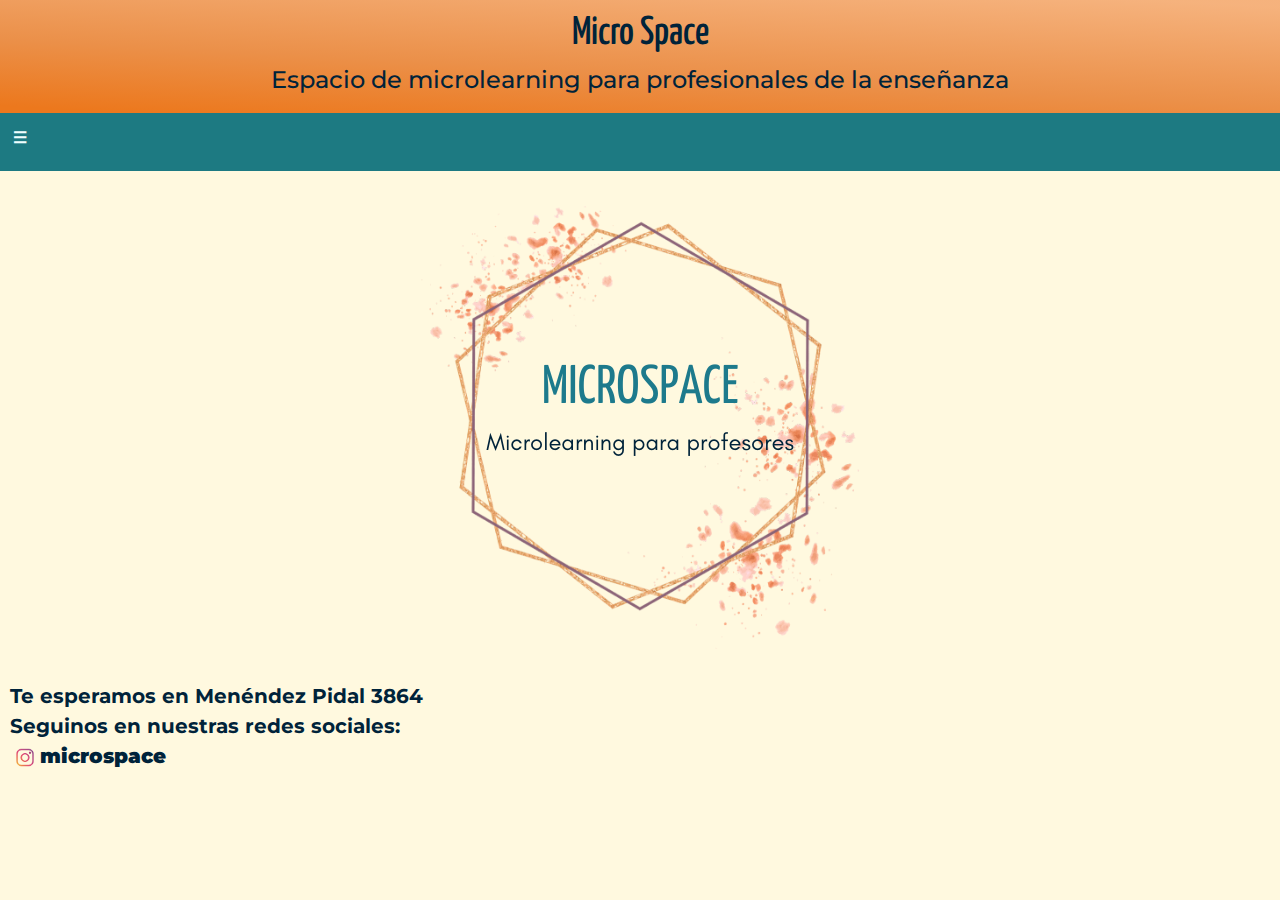
==== index.html @ 2f26151f "agregue cdn" ====
<!DOCTYPE html>
<html lang="en">
<head>
    <meta charset="UTF-8">
    <meta http-equiv="X-UA-Compatible" content="IE=edge">
    <meta name="viewport" content="width=device-width, initial-scale=1.0">
    <title>MicroSpace</title>
    <link rel="stylesheet" href="https://maxcdn.bootstrapcdn.com/bootstrap/4.0.0/css/bootstrap.min.css" integrity="sha384-Gn5384xqQ1aoWXA+058RXPxPg6fy4IWvTNh0E263XmFcJlSAwiGgFAW/dAiS6JXm" crossorigin="anonymous">
    <script src="https://maxcdn.bootstrapcdn.com/bootstrap/4.0.0/js/bootstrap.min.js" integrity="sha384-JZR6Spejh4U02d8jOt6vLEHfe/JQGiRRSQQxSfFWpi1MquVdAyjUar5+76PVCmYl" crossorigin="anonymous"></script>
    <link rel="stylesheet" href="style.css">
    <link rel="preconnect" href="https://fonts.gstatic.com">
    <link href="https://fonts.googleapis.com/css2?family=Yanone+Kaffeesatz&display=swap" rel="stylesheet">
    <link rel="preconnect" href="https://fonts.gstatic.com">
    <link href="https://fonts.googleapis.com/css2?family=Montserrat+Alternates:wght@200&family=Montserrat:wght@200&display=swap" rel="stylesheet">
</head>
<body>
    <div class="contenedorIndex">
        <header class="header">
            <h1>Micro Space</h1>
            <h2>Espacio de microlearning para profesionales de la enseñanza</h2>
        </header>
        <nav>
            <input type="checkbox" id="menu">
            <label for="menu"> ☰ </label>
            <ul>
                <li><a href="index.html">Inicio</a></li>
                <li><a href="microlearning.html">Microlearning</a></li>
                <li><a href="programa-estudio.html">Cápsulas: programa de estudio</a></li>
                <li><a href="abordaje-planificación.html">Cápsulas: la planificación docente</a></li>
                <li><a href="sitios-interes.html">Sitios de interés</a></li>
            </ul>
          </nav>
        <div id="figuraLogo">
            <img id="figuraLogo" src="Microspace (1).png" alt="logoSitio">
        </div>
        <footer>
            <p>Te esperamos en Menéndez Pidal 3864<br/>
            Seguinos en nuestras redes sociales:</br>
                <img src="logoInstagram.png" alt="logoInstagram" width= "30"><b>microspace</b>
            </p>
        </footer>
    </div>
</body>
</html>
---- style.css ----
* {
  margin: 0%;
  padding: 0%;
}

html {
  font-size: 62,5%;
}

body {
  background-color: #fff9df;
  min-height: 100vh;
  }

  /* Index */

.contenedorIndex {
  display: flex;
  flex-direction: column;
}

.header {
  padding-top: 10px;
  padding-bottom: 10px;
  display: flex;
  flex-direction: column;
  align-items: center;
  font-family: 'Yanone Kaffeesatz', sans-serif;
  font-size: 70px;
  color: #00233a;
  background: rgb(245,174,119);
  background: linear-gradient(183deg, rgba(245,174,119,0.9447129193474265) 4%, rgba(235,144,73,1) 59%, rgba(236,120,29,1) 96%);
  animation-duration: 1s;
  animation-name: aparecer;
}

@keyframes aparecer {
  0% {
    opacity: 0;
  }
  100% {
    opacity: 1;
  }
}

nav {
  padding-top: 10px;
  padding-bottom: 10px;
  padding-left: 5px;
  background-color: #1d7a82;
}

ul{
  display: none;
}

input:checked  ~ ul{
  display:block;
}

input {
  display: none;
}

input:focus {
  width: 200px;
  font-size: 24px;
}

label {
  box-sizing: border-box;
  display: inline-block;
  width: 30px;
  height: 30px;
  line-height: 30px;
  font-weight: bold;
  text-align: center;
  user-select: none;
  color: azure;
  background-color: #1d7a82;
}

label:hover {
  background: #00233a;
  cursor: pointer;
}

li {
  display: block;
  background: #1d7a82;
  margin: 0;
  padding: 10px;
  list-style-type: none;
  font-family: 'Montserrat', sans-serif;
  font-size: 1rem;
  font-weight: bold;
  border-bottom: 1px solid grey;
}

li:hover {
  filter: brightness(110%);
}

h2 {
  font-family:'Montserrat', sans-serif;
  font-size: 1.5rem;
}

a {
  color: azure;
  text-decoration: none;
}

a:hover {
  color:#f5ae77;
  cursor: pointer;
}

#figuraLogo {
  display: flex;
  justify-content: center;
}

footer {
  width: 100%;
  height: 100%;
  position: relative;
  bottom: 0;
  left: 10px;
  font-family: 'Yanone Kaffeesatz', sans-serif;
  font-size: 20px; 
}

/* MEDIA QUERIES
@media (min-width: 667px) {
    .header {
      height: 100%;
      width: 100%;
      font-size: 50px;
      display: flex;
      flex-direction: column;
      justify-content: center;
    }

    h2 {
      font-size: 30px;
    }

    #figuraLogo {
      display: flex;
      justify-content: center;
      width: 90%;
      height: 90%;
    }

    footer {
      display: flex;
      position: relative;
      bottom: 0px;
    }
  } */


/* Microlearning */

.contenedorMicro {
  display: grid;
  grid-template-rows: repeat(3, 1fr);
  grid-template-columns: repeat(2, 1fr);
  grid-gap: 5px;
  height: 100vh;
  grid-template-areas: 
  "Micro2 Micro1" 
  "Micro3 Micro3"
  "Micro4 Micro4"
}

.Micro1 {
  grid-area: Micro1;
}

.Micro2 {
  display: grid;
  grid-area: Micro2;
  align-items: center;
  justify-content: center;
  -webkit-animation: swing-in-top-fwd 2s cubic-bezier(0.175, 0.885, 0.320, 1.275) both;
	animation: swing-in-top-fwd 2s cubic-bezier(0.175, 0.885, 0.320, 1.275) both;
}

/* ----------------------------------------------
 * Generated by Animista on 2021-5-22 0:41:21
 * Licensed under FreeBSD License.
 * See http://animista.net/license for more info. 
 * w: http://animista.net, t: @cssanimista
 * ---------------------------------------------- */

/**
 * ----------------------------------------
 * animation swing-in-top-fwd
 * ----------------------------------------
 */

 @-webkit-keyframes swing-in-top-fwd {
  0% {
    -webkit-transform: rotateX(-100deg);
            transform: rotateX(-100deg);
    -webkit-transform-origin: top;
            transform-origin: top;
    opacity: 0;
  }
  100% {
    -webkit-transform: rotateX(0deg);
            transform: rotateX(0deg);
    -webkit-transform-origin: top;
            transform-origin: top;
    opacity: 1;
  }
}
@keyframes swing-in-top-fwd {
  0% {
    -webkit-transform: rotateX(-100deg);
            transform: rotateX(-100deg);
    -webkit-transform-origin: top;
            transform-origin: top;
    opacity: 0;
  }
  100% {
    -webkit-transform: rotateX(0deg);
            transform: rotateX(0deg);
    -webkit-transform-origin: top;
            transform-origin: top;
    opacity: 1;
  }
}

.Micro3 {
    margin-top: 1rem;
    text-align: center;
    font-family: 'Yanone Kaffeesatz', sans-serif;
    font-size: 50px;
    color: #00233a;
    grid-area: Micro3;
}

.Micro4 {
  background-color: #f5ae77;
  font-family:'Montserrat', sans-serif;
  font-size: 1.5rem;
  font-weight: bold;
  text-align: justify;
  margin-left: 0.5rem;
  margin-right: 0.5rem;
  margin-top: 1rem;
  grid-area: Micro4;
  -webkit-animation: fade-in-bck 2s cubic-bezier(0.390, 0.575, 0.565, 1.000) both;
  animation: fade-in-bck 2s cubic-bezier(0.390, 0.575, 0.565, 1.000) both;
}

/* ----------------------------------------------
 * Generated by Animista on 2021-5-22 0:46:33
 * Licensed under FreeBSD License.
 * See http://animista.net/license for more info. 
 * w: http://animista.net, t: @cssanimista
 * ---------------------------------------------- */

/**
 * ----------------------------------------
 * animation fade-in-bck
 * ----------------------------------------
 */

 @-webkit-keyframes fade-in-bck {
  0% {
    -webkit-transform: translateZ(80px);
            transform: translateZ(80px);
    opacity: 0;
  }
  100% {
    -webkit-transform: translateZ(0);
            transform: translateZ(0);
    opacity: 1;
  }
}
@keyframes fade-in-bck {
  0% {
    -webkit-transform: translateZ(80px);
            transform: translateZ(80px);
    opacity: 0;
  }
  100% {
    -webkit-transform: translateZ(0);
            transform: translateZ(0);
    opacity: 1;
  }
}

p {
  padding-top: 10px;
  font-family:'Montserrat', sans-serif;
  font-size: 20px;
  font-weight: bold;
  text-align: justify;
  color: #00233a;
}

/* sitios */

.contenedor {
  text-align: center;
  display: grid;
  grid-template-columns: repeat(4, 1fr);
  grid-template-rows: repeat(4, 1fr);
  grid-gap: 10px;
  height: 100vh;
  grid-template-areas:
  "content1 content2 content5 content6"
  "content1 content3 content5 content7"
  "content1 content4 content5 content8"
}

.content1 {
  background-color: pink;
  grid-area: content1;
  font-family: 'Yanone Kaffeesatz', sans-serif;
  font-size: 50px;
  color: #00233a;
}

.content2{
  background-color: blue;
  grid-area: content2;
  font-family: 'Montserrat', sans-serif;
  font-size: 1rem;
  font-weight: bold;
}

.content3{
  background-color: blueviolet;
  grid-area: content3;
  font-family: 'Montserrat', sans-serif;
  font-size: 1rem;
  font-weight: bold;
}

.content4 {
  background-color: yellowgreen;
  grid-area: content4;
  font-family: 'Montserrat', sans-serif;
  font-size: 1rem;
  font-weight: bold;
}

.content5 {
  background-color: darkgoldenrod;
  grid-area: content5;
  font-family: 'Yanone Kaffeesatz', sans-serif;
  font-size: 50px;
  color: #00233a;
  align-content: center;
}

.content6 {
  background-color: yellow;
  grid-area: content6;
  font-family: 'Montserrat', sans-serif;
  font-size: 1rem;
  font-weight: bold;
}

.content7 {
  background-color:lightskyblue;
  grid-area: content7;
  font-family: 'Montserrat', sans-serif;
  font-size: 1rem;
  font-weight: bold;
}

.content8 {
  background-color: lightcoral;
  grid-area: content8;
  font-family: 'Montserrat', sans-serif;
  font-size: 1rem;
  font-weight: bold;
}


/* programa */

.contenedorC {
  padding-top: 20px;
  display: grid;
  grid-template-columns: repeat(2, 1fr);
  grid-template-rows: repeat(2, 1fr);
  grid-gap: 20px;
  height: 100vh;
  grid-template-areas:
  "C1 C2"
  "C4 C3"
}

.contenedorC1 {
  display: grid;
  grid-area: C1;
  font-family: 'Yanone Kaffeesatz', sans-serif;
  font-size: 50px;
  text-align: center;
  color: #00233a;
  align-content: center;           
}

.contenedorC1:hover {
    -webkit-animation: bounce-top 0.9s both;
            animation: bounce-top 0.9s both;
}

/* ----------------------------------------------
 * Generated by Animista on 2021-5-22 1:23:18
 * Licensed under FreeBSD License.
 * See http://animista.net/license for more info. 
 * w: http://animista.net, t: @cssanimista
 * ---------------------------------------------- */

/**
 * ----------------------------------------
 * animation bounce-top
 * ----------------------------------------
 */
 @-webkit-keyframes bounce-top {
  0% {
    -webkit-transform: translateY(-45px);
            transform: translateY(-45px);
    -webkit-animation-timing-function: ease-in;
            animation-timing-function: ease-in;
    opacity: 1;
  }
  24% {
    opacity: 1;
  }
  40% {
    -webkit-transform: translateY(-24px);
            transform: translateY(-24px);
    -webkit-animation-timing-function: ease-in;
            animation-timing-function: ease-in;
  }
  65% {
    -webkit-transform: translateY(-12px);
            transform: translateY(-12px);
    -webkit-animation-timing-function: ease-in;
            animation-timing-function: ease-in;
  }
  82% {
    -webkit-transform: translateY(-6px);
            transform: translateY(-6px);
    -webkit-animation-timing-function: ease-in;
            animation-timing-function: ease-in;
  }
  93% {
    -webkit-transform: translateY(-4px);
            transform: translateY(-4px);
    -webkit-animation-timing-function: ease-in;
            animation-timing-function: ease-in;
  }
  25%,
  55%,
  75%,
  87% {
    -webkit-transform: translateY(0px);
            transform: translateY(0px);
    -webkit-animation-timing-function: ease-out;
            animation-timing-function: ease-out;
  }
  100% {
    -webkit-transform: translateY(0px);
            transform: translateY(0px);
    -webkit-animation-timing-function: ease-out;
            animation-timing-function: ease-out;
    opacity: 1;
  }
}
@keyframes bounce-top {
  0% {
    -webkit-transform: translateY(-45px);
            transform: translateY(-45px);
    -webkit-animation-timing-function: ease-in;
            animation-timing-function: ease-in;
    opacity: 1;
  }
  24% {
    opacity: 1;
  }
  40% {
    -webkit-transform: translateY(-24px);
            transform: translateY(-24px);
    -webkit-animation-timing-function: ease-in;
            animation-timing-function: ease-in;
  }
  65% {
    -webkit-transform: translateY(-12px);
            transform: translateY(-12px);
    -webkit-animation-timing-function: ease-in;
            animation-timing-function: ease-in;
  }
  82% {
    -webkit-transform: translateY(-6px);
            transform: translateY(-6px);
    -webkit-animation-timing-function: ease-in;
            animation-timing-function: ease-in;
  }
  93% {
    -webkit-transform: translateY(-4px);
            transform: translateY(-4px);
    -webkit-animation-timing-function: ease-in;
            animation-timing-function: ease-in;
  }
  25%,
  55%,
  75%,
  87% {
    -webkit-transform: translateY(0px);
            transform: translateY(0px);
    -webkit-animation-timing-function: ease-out;
            animation-timing-function: ease-out;
  }
  100% {
    -webkit-transform: translateY(0px);
            transform: translateY(0px);
    -webkit-animation-timing-function: ease-out;
            animation-timing-function: ease-out;
    opacity: 1;
  }
}


.contenedorC2 {
  display: grid;
  grid-area: C2;
  background-color: #1d7a82;
  align-content: center;
}

.contenedorC3 {
  display: grid;
  grid-area: C3;
  font-family: 'Yanone Kaffeesatz', sans-serif;
  font-size: 50px;
  text-align: center;
  color: #00233a;
  align-content: center;
}

.contenedorC3:hover {
  -webkit-animation: bounce-top 0.9s both;
          animation: bounce-top 0.9s both;
}


/* ----------------------------------------------
* Generated by Animista on 2021-5-22 1:23:18
* Licensed under FreeBSD License.
* See http://animista.net/license for more info. 
* w: http://animista.net, t: @cssanimista
* ---------------------------------------------- */

/**
* ----------------------------------------
* animation bounce-top
* ----------------------------------------
*/
@-webkit-keyframes bounce-top {
0% {
  -webkit-transform: translateY(-45px);
          transform: translateY(-45px);
  -webkit-animation-timing-function: ease-in;
          animation-timing-function: ease-in;
  opacity: 1;
}
24% {
  opacity: 1;
}
40% {
  -webkit-transform: translateY(-24px);
          transform: translateY(-24px);
  -webkit-animation-timing-function: ease-in;
          animation-timing-function: ease-in;
}
65% {
  -webkit-transform: translateY(-12px);
          transform: translateY(-12px);
  -webkit-animation-timing-function: ease-in;
          animation-timing-function: ease-in;
}
82% {
  -webkit-transform: translateY(-6px);
          transform: translateY(-6px);
  -webkit-animation-timing-function: ease-in;
          animation-timing-function: ease-in;
}
93% {
  -webkit-transform: translateY(-4px);
          transform: translateY(-4px);
  -webkit-animation-timing-function: ease-in;
          animation-timing-function: ease-in;
}
25%,
55%,
75%,
87% {
  -webkit-transform: translateY(0px);
          transform: translateY(0px);
  -webkit-animation-timing-function: ease-out;
          animation-timing-function: ease-out;
}
100% {
  -webkit-transform: translateY(0px);
          transform: translateY(0px);
  -webkit-animation-timing-function: ease-out;
          animation-timing-function: ease-out;
  opacity: 1;
}
}
@keyframes bounce-top {
0% {
  -webkit-transform: translateY(-45px);
          transform: translateY(-45px);
  -webkit-animation-timing-function: ease-in;
          animation-timing-function: ease-in;
  opacity: 1;
}
24% {
  opacity: 1;
}
40% {
  -webkit-transform: translateY(-24px);
          transform: translateY(-24px);
  -webkit-animation-timing-function: ease-in;
          animation-timing-function: ease-in;
}
65% {
  -webkit-transform: translateY(-12px);
          transform: translateY(-12px);
  -webkit-animation-timing-function: ease-in;
          animation-timing-function: ease-in;
}
82% {
  -webkit-transform: translateY(-6px);
          transform: translateY(-6px);
  -webkit-animation-timing-function: ease-in;
          animation-timing-function: ease-in;
}
93% {
  -webkit-transform: translateY(-4px);
          transform: translateY(-4px);
  -webkit-animation-timing-function: ease-in;
          animation-timing-function: ease-in;
}
25%,
55%,
75%,
87% {
  -webkit-transform: translateY(0px);
          transform: translateY(0px);
  -webkit-animation-timing-function: ease-out;
          animation-timing-function: ease-out;
}
100% {
  -webkit-transform: translateY(0px);
          transform: translateY(0px);
  -webkit-animation-timing-function: ease-out;
          animation-timing-function: ease-out;
  opacity: 1;
}
}



.contenedorC4 {
  display: grid;
  grid-area: C4;
  background-color: #1d7a82;
  align-content: center;
}

.div__p {
  font-family:'Montserrat', sans-serif;
  font-size: 1.5rem;
  font-weight: bold;
  text-align: justify;
  margin-left: 0.5rem;
  margin-right: 0.5rem;
  margin-top: 1rem;
}

/* programa */

.contenedorP {
  padding-top: 20px;
  display: grid;
  grid-template-columns: 50% 50%;
  grid-template-rows: 20% 30% 20% 30%;
  grid-gap: 20px;
  height: 100vh;
  grid-template-areas:
  "P1 P1"
  "P2 P3"
  "P4 P4"
  "P5 P6"
}

.contenedorP1 {
  display: grid;
  grid-area: P1;
  font-family: 'Yanone Kaffeesatz', sans-serif;
  font-size: 50px;
  text-align: center;
  color: #00233a;
  align-content: center;           
}

.contenedorP1:hover {
    -webkit-animation: wobble-hor-top 0.8s both;
            animation: wobble-hor-top 0.8s both;
}

/* ----------------------------------------------
 * Generated by Animista on 2021-5-22 1:42:31
 * Licensed under FreeBSD License.
 * See http://animista.net/license for more info. 
 * w: http://animista.net, t: @cssanimista
 * ---------------------------------------------- */

/**
 * ----------------------------------------
 * animation wobble-hor-top
 * ----------------------------------------
 */
 @-webkit-keyframes wobble-hor-top {
  0%,
  100% {
    -webkit-transform: translateX(0%);
            transform: translateX(0%);
    -webkit-transform-origin: 50% 50%;
            transform-origin: 50% 50%;
  }
  15% {
    -webkit-transform: translateX(-30px) rotate(6deg);
            transform: translateX(-30px) rotate(6deg);
  }
  30% {
    -webkit-transform: translateX(15px) rotate(-6deg);
            transform: translateX(15px) rotate(-6deg);
  }
  45% {
    -webkit-transform: translateX(-15px) rotate(3.6deg);
            transform: translateX(-15px) rotate(3.6deg);
  }
  60% {
    -webkit-transform: translateX(9px) rotate(-2.4deg);
            transform: translateX(9px) rotate(-2.4deg);
  }
  75% {
    -webkit-transform: translateX(-6px) rotate(1.2deg);
            transform: translateX(-6px) rotate(1.2deg);
  }
}
@keyframes wobble-hor-top {
  0%,
  100% {
    -webkit-transform: translateX(0%);
            transform: translateX(0%);
    -webkit-transform-origin: 50% 50%;
            transform-origin: 50% 50%;
  }
  15% {
    -webkit-transform: translateX(-30px) rotate(6deg);
            transform: translateX(-30px) rotate(6deg);
  }
  30% {
    -webkit-transform: translateX(15px) rotate(-6deg);
            transform: translateX(15px) rotate(-6deg);
  }
  45% {
    -webkit-transform: translateX(-15px) rotate(3.6deg);
            transform: translateX(-15px) rotate(3.6deg);
  }
  60% {
    -webkit-transform: translateX(9px) rotate(-2.4deg);
            transform: translateX(9px) rotate(-2.4deg);
  }
  75% {
    -webkit-transform: translateX(-6px) rotate(1.2deg);
            transform: translateX(-6px) rotate(1.2deg);
  }
}


.contenedorP2 {
  display: grid;
  grid-area: P2;
  background-color: #1d7a82;
  align-content: center;
}

.contenedorP3 {
  display: grid;
  grid-area: P3;
  background-color: #1d7a82;
  align-content: center;
}

.contenedorP4 {
  display: grid;
  grid-area: P4;
  font-family: 'Yanone Kaffeesatz', sans-serif;
  font-size: 50px;
  text-align: center;
  color: #00233a;
  align-content: center;
}

.contenedorP4:hover {
  -webkit-animation: wobble-hor-top 0.8s both;
          animation: wobble-hor-top 0.8s both;
}

/* ----------------------------------------------
* Generated by Animista on 2021-5-22 1:42:31
* Licensed under FreeBSD License.
* See http://animista.net/license for more info. 
* w: http://animista.net, t: @cssanimista
* ---------------------------------------------- */

/**
* ----------------------------------------
* animation wobble-hor-top
* ----------------------------------------
*/
@-webkit-keyframes wobble-hor-top {
0%,
100% {
  -webkit-transform: translateX(0%);
          transform: translateX(0%);
  -webkit-transform-origin: 50% 50%;
          transform-origin: 50% 50%;
}
15% {
  -webkit-transform: translateX(-30px) rotate(6deg);
          transform: translateX(-30px) rotate(6deg);
}
30% {
  -webkit-transform: translateX(15px) rotate(-6deg);
          transform: translateX(15px) rotate(-6deg);
}
45% {
  -webkit-transform: translateX(-15px) rotate(3.6deg);
          transform: translateX(-15px) rotate(3.6deg);
}
60% {
  -webkit-transform: translateX(9px) rotate(-2.4deg);
          transform: translateX(9px) rotate(-2.4deg);
}
75% {
  -webkit-transform: translateX(-6px) rotate(1.2deg);
          transform: translateX(-6px) rotate(1.2deg);
}
}
@keyframes wobble-hor-top {
0%,
100% {
  -webkit-transform: translateX(0%);
          transform: translateX(0%);
  -webkit-transform-origin: 50% 50%;
          transform-origin: 50% 50%;
}
15% {
  -webkit-transform: translateX(-30px) rotate(6deg);
          transform: translateX(-30px) rotate(6deg);
}
30% {
  -webkit-transform: translateX(15px) rotate(-6deg);
          transform: translateX(15px) rotate(-6deg);
}
45% {
  -webkit-transform: translateX(-15px) rotate(3.6deg);
          transform: translateX(-15px) rotate(3.6deg);
}
60% {
  -webkit-transform: translateX(9px) rotate(-2.4deg);
          transform: translateX(9px) rotate(-2.4deg);
}
75% {
  -webkit-transform: translateX(-6px) rotate(1.2deg);
          transform: translateX(-6px) rotate(1.2deg);
}
}

.contenedorP5 {
  display: grid;
  grid-area: P5;
  background-color: #1d7a82;
  align-content: center;
}

.contenedorP6 {
  display: grid;
  grid-area: P6;
  background-color: #1d7a82;
  align-content: center;
}

.div__p {
  font-family:'Montserrat', sans-serif;
  font-size: 1.5rem;
  font-weight: bold;
  text-align: justify;
  margin-left: 0.5rem;
  margin-right: 0.5rem;
  margin-top: 1rem;
}


/* Asesoramiento */
.formulario0 {
  display: flex;
  justify-content: center;
  margin-top: 20px;
}

fieldset {
  display: flex;
  flex-direction: column;
  align-items: center;
  padding: 20px
}

legend {
  font-family:'Montserrat', sans-serif;
  font-size: 1rem;
  font-weight: bolder;
  }

.formulario1 {
  padding-right: 40px;
  padding-left: 40px;
  padding-top: 40px;
  padding-bottom: 40px;
  font-family: 'Yanone Kaffeesatz', sans-serif;
  font-size: 30px;
  color:azure;
  background-color: #00233a;
  }

.formulario2 {
  width: 510px;
  padding-right: 40px;
  padding-left: 40px;
  padding-top: 40px;
  padding-bottom: 40px;
  font-family: 'Yanone Kaffeesatz', sans-serif;
  font-size: 30px;
  color: azure;
  background-color: #1d7a82
 }
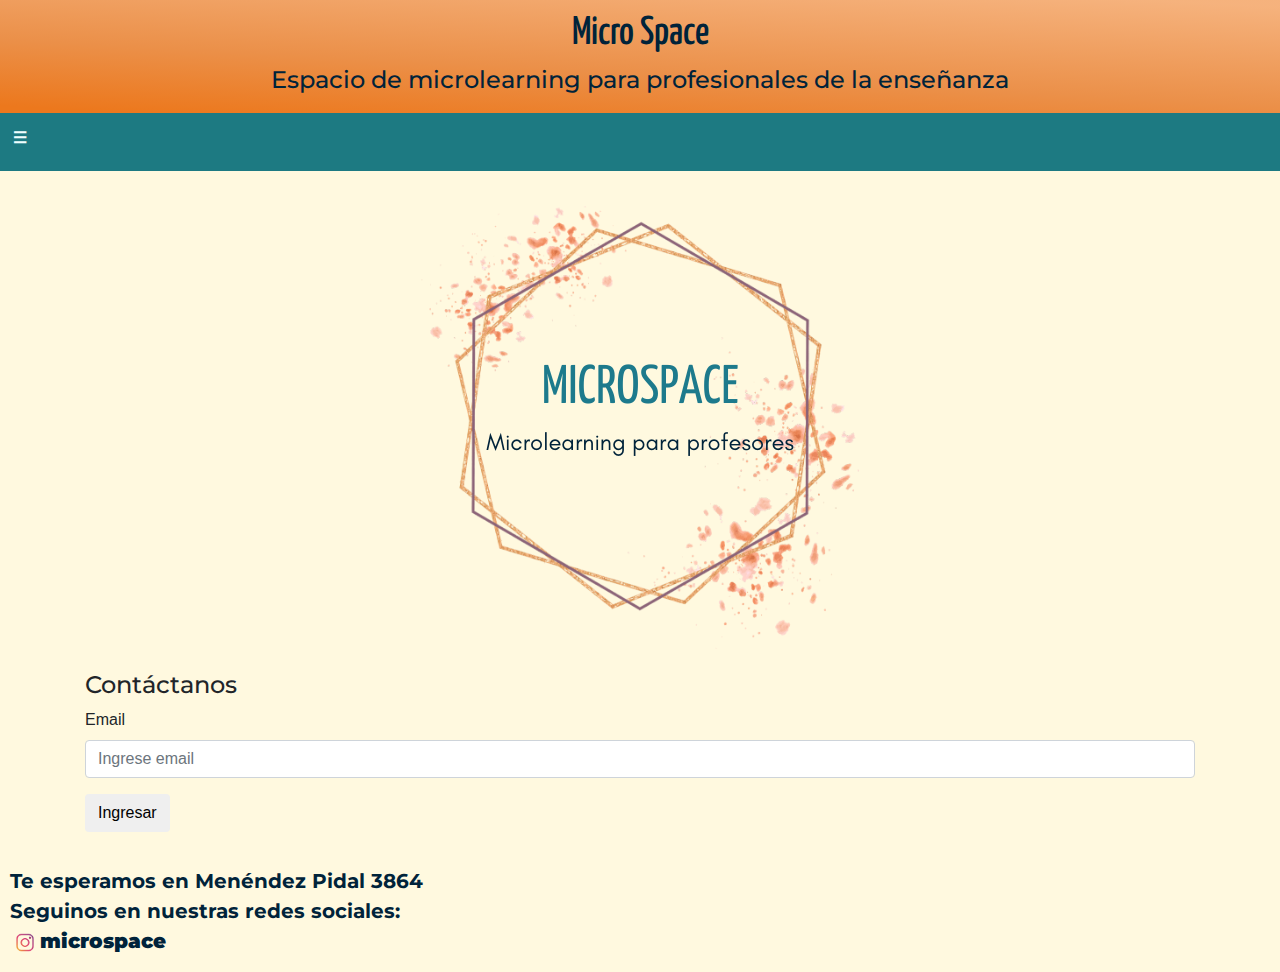
==== commit 2e3d39f8: "agregue formulario" ====
--- a/index.html
+++ b/index.html
@@ -3,7 +3,7 @@
 <head>
     <meta charset="UTF-8">
     <meta http-equiv="X-UA-Compatible" content="IE=edge">
-    <meta name="viewport" content="width=device-width, initial-scale=1.0">
+    <meta name="viewport" content="width=device-width, initial-scale=1">
     <title>MicroSpace</title>
     <link rel="stylesheet" href="https://maxcdn.bootstrapcdn.com/bootstrap/4.0.0/css/bootstrap.min.css" integrity="sha384-Gn5384xqQ1aoWXA+058RXPxPg6fy4IWvTNh0E263XmFcJlSAwiGgFAW/dAiS6JXm" crossorigin="anonymous">
     <script src="https://maxcdn.bootstrapcdn.com/bootstrap/4.0.0/js/bootstrap.min.js" integrity="sha384-JZR6Spejh4U02d8jOt6vLEHfe/JQGiRRSQQxSfFWpi1MquVdAyjUar5+76PVCmYl" crossorigin="anonymous"></script>
@@ -17,11 +17,11 @@
     <div class="contenedorIndex">
         <header class="header">
             <h1>Micro Space</h1>
-            <h2>Espacio de microlearning para profesionales de la enseñanza</h2>
+            <h2 class="subtitulo">Espacio de microlearning para profesionales de la enseñanza</h2>
         </header>
         <nav>
-            <input type="checkbox" id="menu">
-            <label for="menu"> ☰ </label>
+            <input class="inputMenu" type="checkbox" id="menu">
+            <label class="labelMenu" for="menu"> ☰ </label>
             <ul>
                 <li><a href="index.html">Inicio</a></li>
                 <li><a href="microlearning.html">Microlearning</a></li>
@@ -33,6 +33,19 @@
         <div id="figuraLogo">
             <img id="figuraLogo" src="Microspace (1).png" alt="logoSitio">
         </div>
+        <div class=container>
+            <h2>Contáctanos</h2>
+            <form action="#">
+                <div class="form-group">
+                    <label for="email">Email</label>
+                    <input type="email" class="form-control" id="email" placeholder="Ingrese email" name="email">
+                </div>
+                <button type="submit" class="btn btn-default">
+                    Ingresar
+                </button>
+            </form>
+        </div>
+        <br>
         <footer>
             <p>Te esperamos en Menéndez Pidal 3864<br/>
             Seguinos en nuestras redes sociales:</br>
--- a/style.css
+++ b/style.css
@@ -54,20 +54,20 @@
   display: none;
 }
 
-input:checked  ~ ul{
+.inputMenu:checked  ~ ul{
   display:block;
 }
 
-input {
+.inputMenu {
   display: none;
 }
 
-input:focus {
+.inputMenu:focus {
   width: 200px;
   font-size: 24px;
 }
 
-label {
+.labelMenu {
   box-sizing: border-box;
   display: inline-block;
   width: 30px;
@@ -80,7 +80,7 @@
   background-color: #1d7a82;
 }
 
-label:hover {
+.labelMenu:hover {
   background: #00233a;
   cursor: pointer;
 }
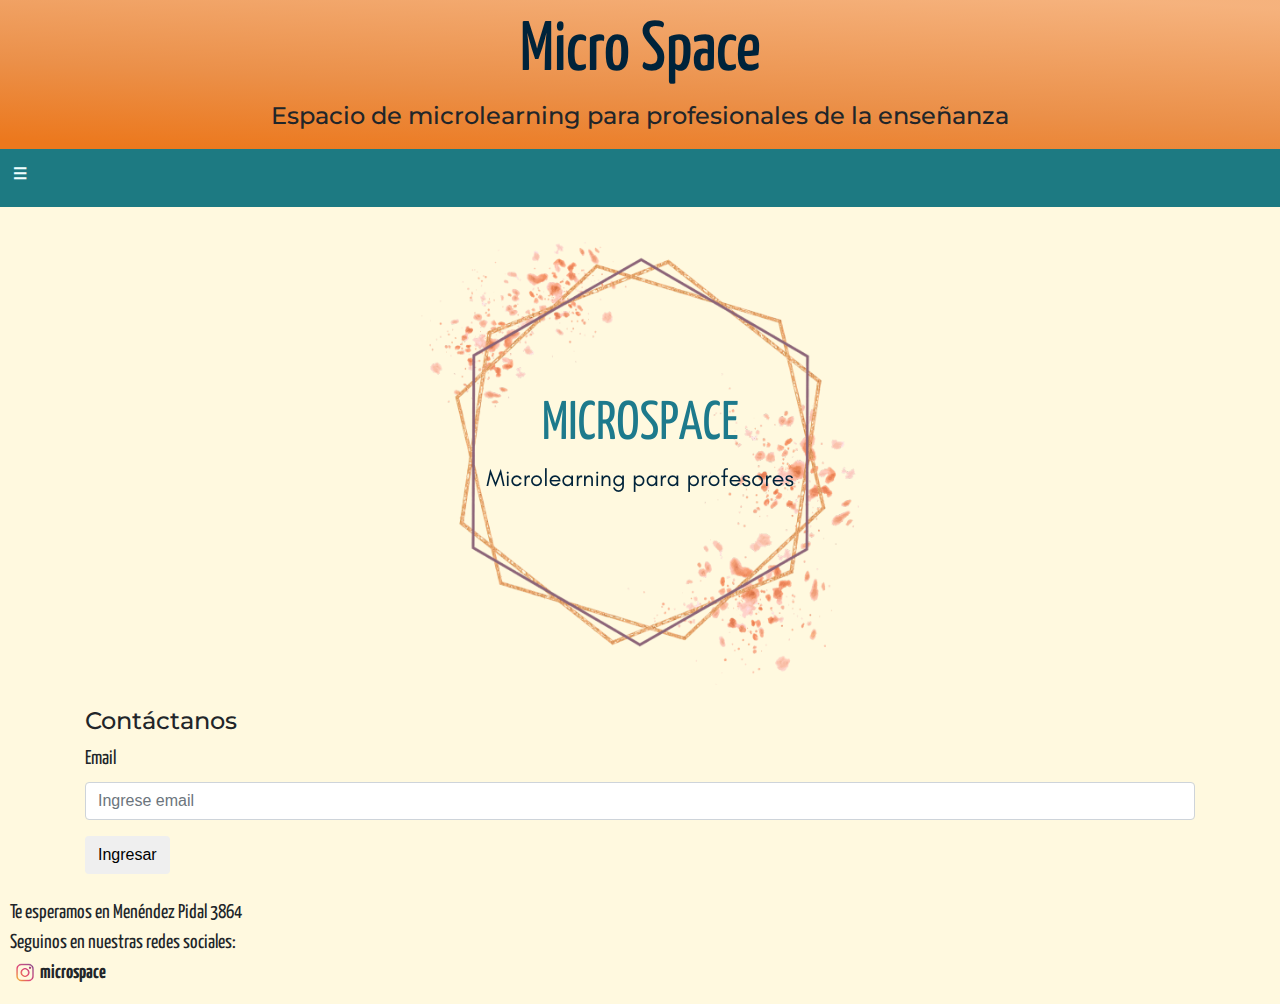
==== commit 1a066853: "modificación index" ====
--- a/index.html
+++ b/index.html
@@ -13,10 +13,10 @@
     <link rel="preconnect" href="https://fonts.gstatic.com">
     <link href="https://fonts.googleapis.com/css2?family=Montserrat+Alternates:wght@200&family=Montserrat:wght@200&display=swap" rel="stylesheet">
 </head>
-<body>
+<body class=animacionAparecer>
     <div class="contenedorIndex">
-        <header class="header">
-            <h1>Micro Space</h1>
+        <header class="titulo">
+            <h1 class="fuenteTitulo">Micro Space</h1>
             <h2 class="subtitulo">Espacio de microlearning para profesionales de la enseñanza</h2>
         </header>
         <nav>
@@ -34,10 +34,10 @@
             <img id="figuraLogo" src="Microspace (1).png" alt="logoSitio">
         </div>
         <div class=container>
-            <h2>Contáctanos</h2>
+            <h2 class="subtitulo">Contáctanos</h2>
             <form action="#">
                 <div class="form-group">
-                    <label for="email">Email</label>
+                    <label class="fuente" for="email">Email</label>
                     <input type="email" class="form-control" id="email" placeholder="Ingrese email" name="email">
                 </div>
                 <button type="submit" class="btn btn-default">
@@ -47,7 +47,7 @@
         </div>
         <br>
         <footer>
-            <p>Te esperamos en Menéndez Pidal 3864<br/>
+            <p class="fuente">Te esperamos en Menéndez Pidal 3864<br/>
             Seguinos en nuestras redes sociales:</br>
                 <img src="logoInstagram.png" alt="logoInstagram" width= "30"><b>microspace</b>
             </p>
--- a/style.css
+++ b/style.css
@@ -10,28 +10,34 @@
 body {
   background-color: #fff9df;
   min-height: 100vh;
+
   }
 
   /* Index */
+.animacionAparecer {
+  animation-duration: 1s;
+  animation-name: aparecer;
+}
 
 .contenedorIndex {
   display: flex;
   flex-direction: column;
 }
 
-.header {
+.titulo {
   padding-top: 10px;
   padding-bottom: 10px;
   display: flex;
   flex-direction: column;
   align-items: center;
+  background: rgb(245,174,119);
+  background: linear-gradient(183deg, rgba(245,174,119,0.9447129193474265) 4%, rgba(235,144,73,1) 59%, rgba(236,120,29,1) 96%);
+}
+
+.fuenteTitulo {
   font-family: 'Yanone Kaffeesatz', sans-serif;
   font-size: 70px;
   color: #00233a;
-  background: rgb(245,174,119);
-  background: linear-gradient(183deg, rgba(245,174,119,0.9447129193474265) 4%, rgba(235,144,73,1) 59%, rgba(236,120,29,1) 96%);
-  animation-duration: 1s;
-  animation-name: aparecer;
 }
 
 @keyframes aparecer {
@@ -101,7 +107,7 @@
   filter: brightness(110%);
 }
 
-h2 {
+.subtitulo {
   font-family:'Montserrat', sans-serif;
   font-size: 1.5rem;
 }
@@ -127,6 +133,10 @@
   position: relative;
   bottom: 0;
   left: 10px;
+
+}
+
+.fuente {
   font-family: 'Yanone Kaffeesatz', sans-serif;
   font-size: 20px; 
 }
@@ -295,14 +305,14 @@
   }
 }
 
-p {
+/* p {
   padding-top: 10px;
   font-family:'Montserrat', sans-serif;
   font-size: 20px;
   font-weight: bold;
   text-align: justify;
   color: #00233a;
-}
+} */
 
 /* sitios */
 
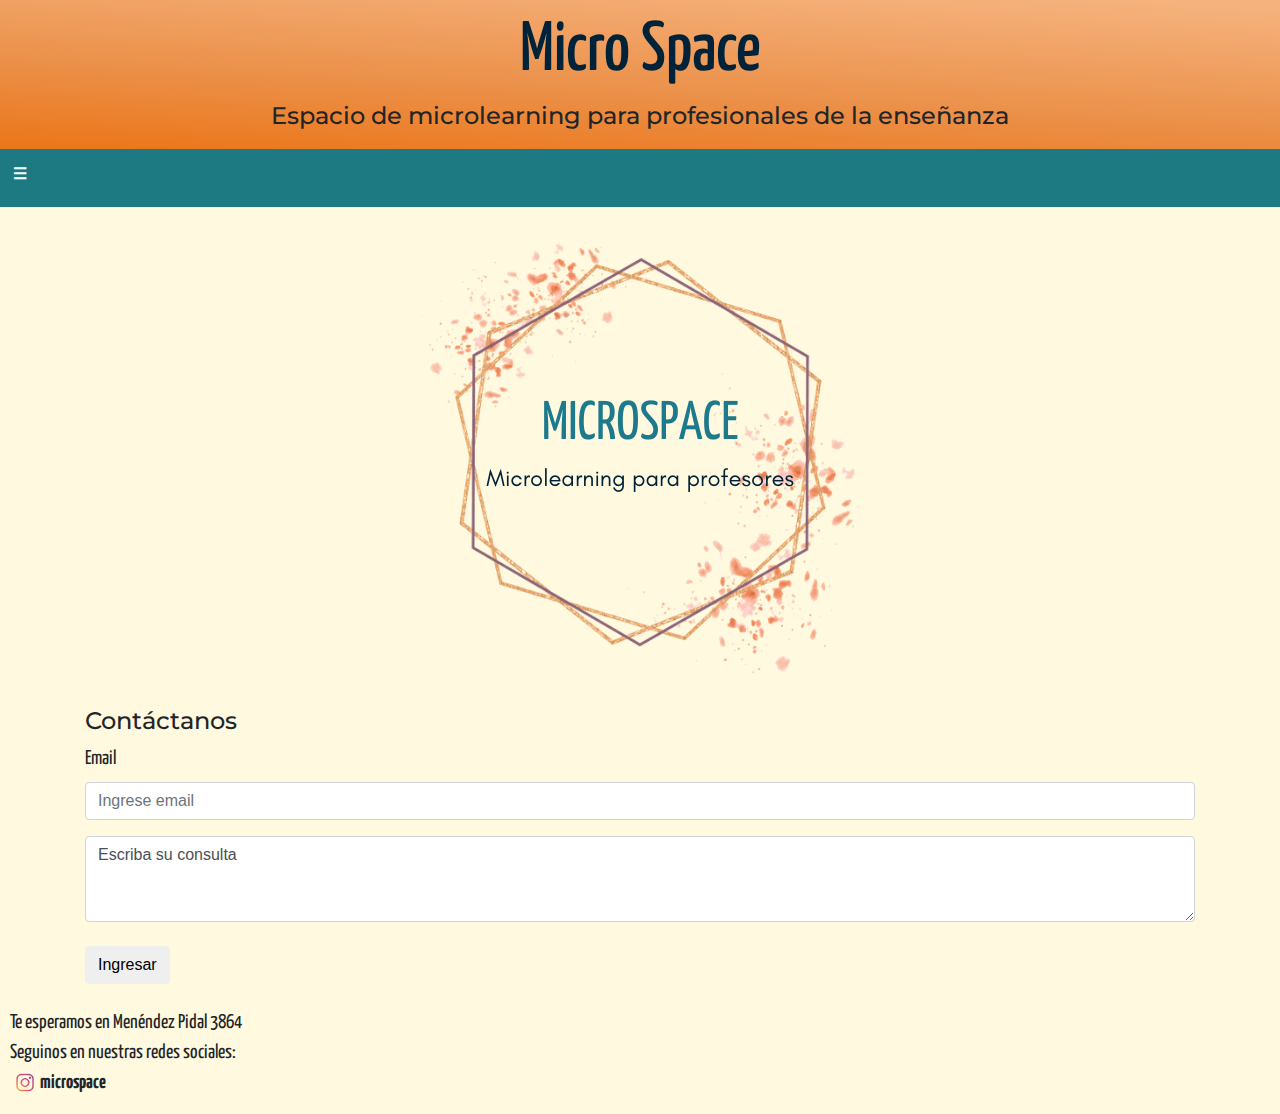
==== commit 84b3ef45: "cambio en todos los html navbar" ====
--- a/index.html
+++ b/index.html
@@ -40,6 +40,8 @@
                     <label class="fuente" for="email">Email</label>
                     <input type="email" class="form-control" id="email" placeholder="Ingrese email" name="email">
                 </div>
+                <textarea class="form-control" rows="3">Escriba su consulta</textarea>
+                <br>
                 <button type="submit" class="btn btn-default">
                     Ingresar
                 </button>
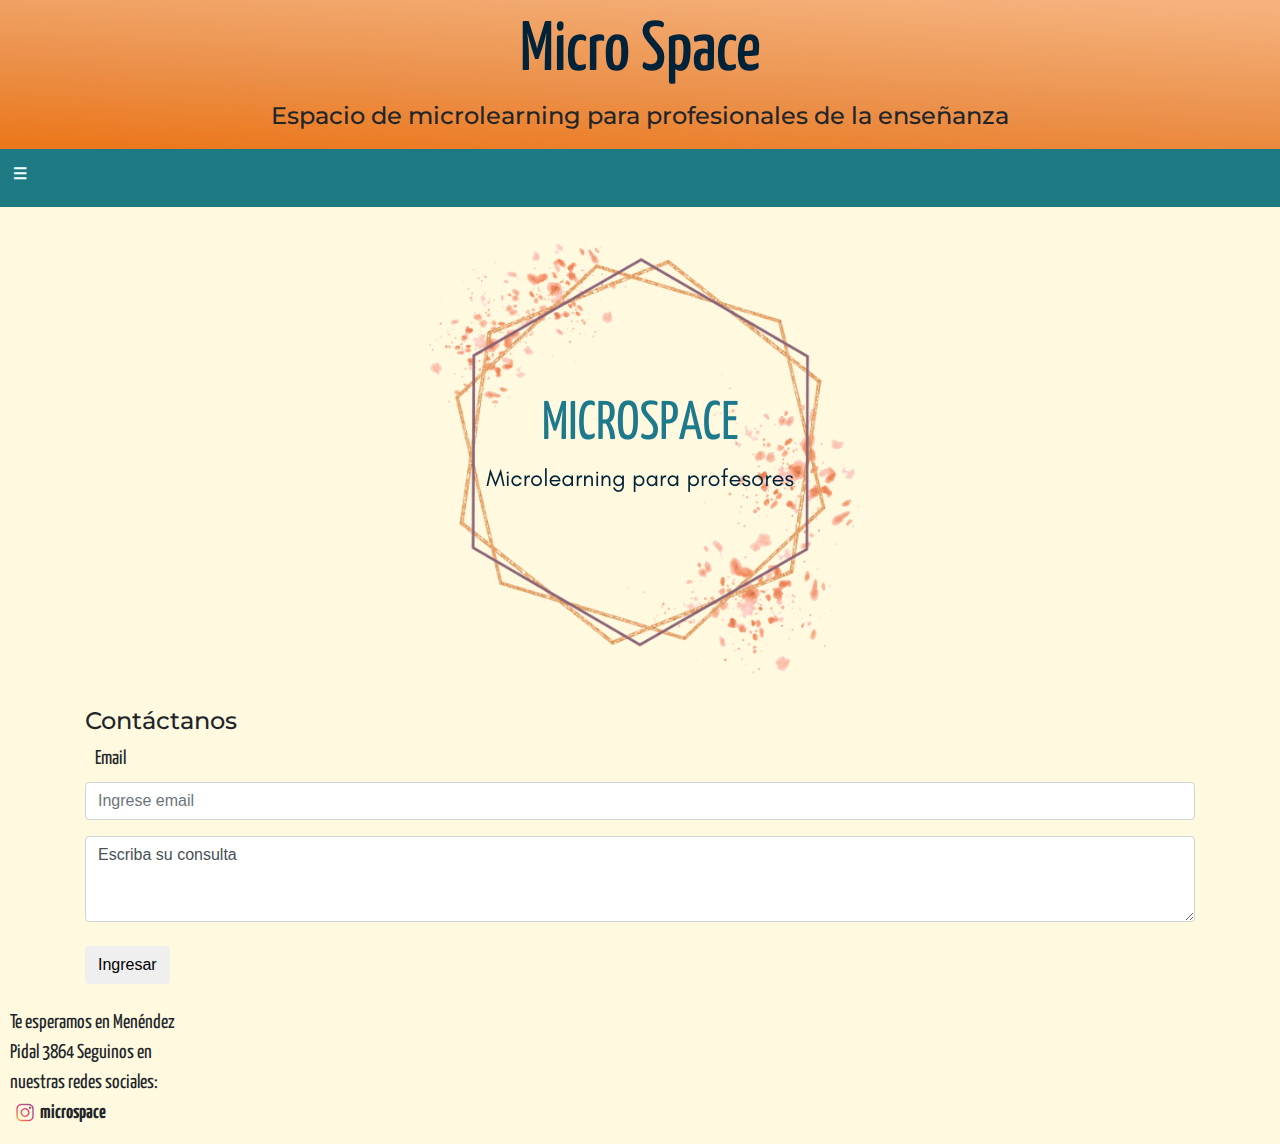
==== commit 5cbc5f2a: "footer con bootstrap" ====
--- a/index.html
+++ b/index.html
@@ -48,11 +48,13 @@
             </form>
         </div>
         <br>
-        <footer>
-            <p class="fuente">Te esperamos en Menéndez Pidal 3864<br/>
-            Seguinos en nuestras redes sociales:</br>
+        <footer class="row">
+            <div class="col-md-2">
+            <p class="fuente">Te esperamos en Menéndez Pidal 3864
+            Seguinos en nuestras redes sociales:
                 <img src="logoInstagram.png" alt="logoInstagram" width= "30"><b>microspace</b>
             </p>
+            </div>
         </footer>
     </div>
 </body>
--- a/style.css
+++ b/style.css
@@ -127,49 +127,13 @@
   justify-content: center;
 }
 
-footer {
-  width: 100%;
-  height: 100%;
-  position: relative;
-  bottom: 0;
-  left: 10px;
-
-}
-
 .fuente {
   font-family: 'Yanone Kaffeesatz', sans-serif;
-  font-size: 20px; 
-}
-
-/* MEDIA QUERIES
-@media (min-width: 667px) {
-    .header {
-      height: 100%;
-      width: 100%;
-      font-size: 50px;
-      display: flex;
-      flex-direction: column;
-      justify-content: center;
-    }
-
-    h2 {
-      font-size: 30px;
-    }
-
-    #figuraLogo {
-      display: flex;
-      justify-content: center;
-      width: 90%;
-      height: 90%;
-    }
-
-    footer {
-      display: flex;
-      position: relative;
-      bottom: 0px;
-    }
-  } */
-
+  font-size: 20px;
+  padding-left: 10px;
+  /* justify-content: space-between; */
+  
+}
 
 /* Microlearning */
 
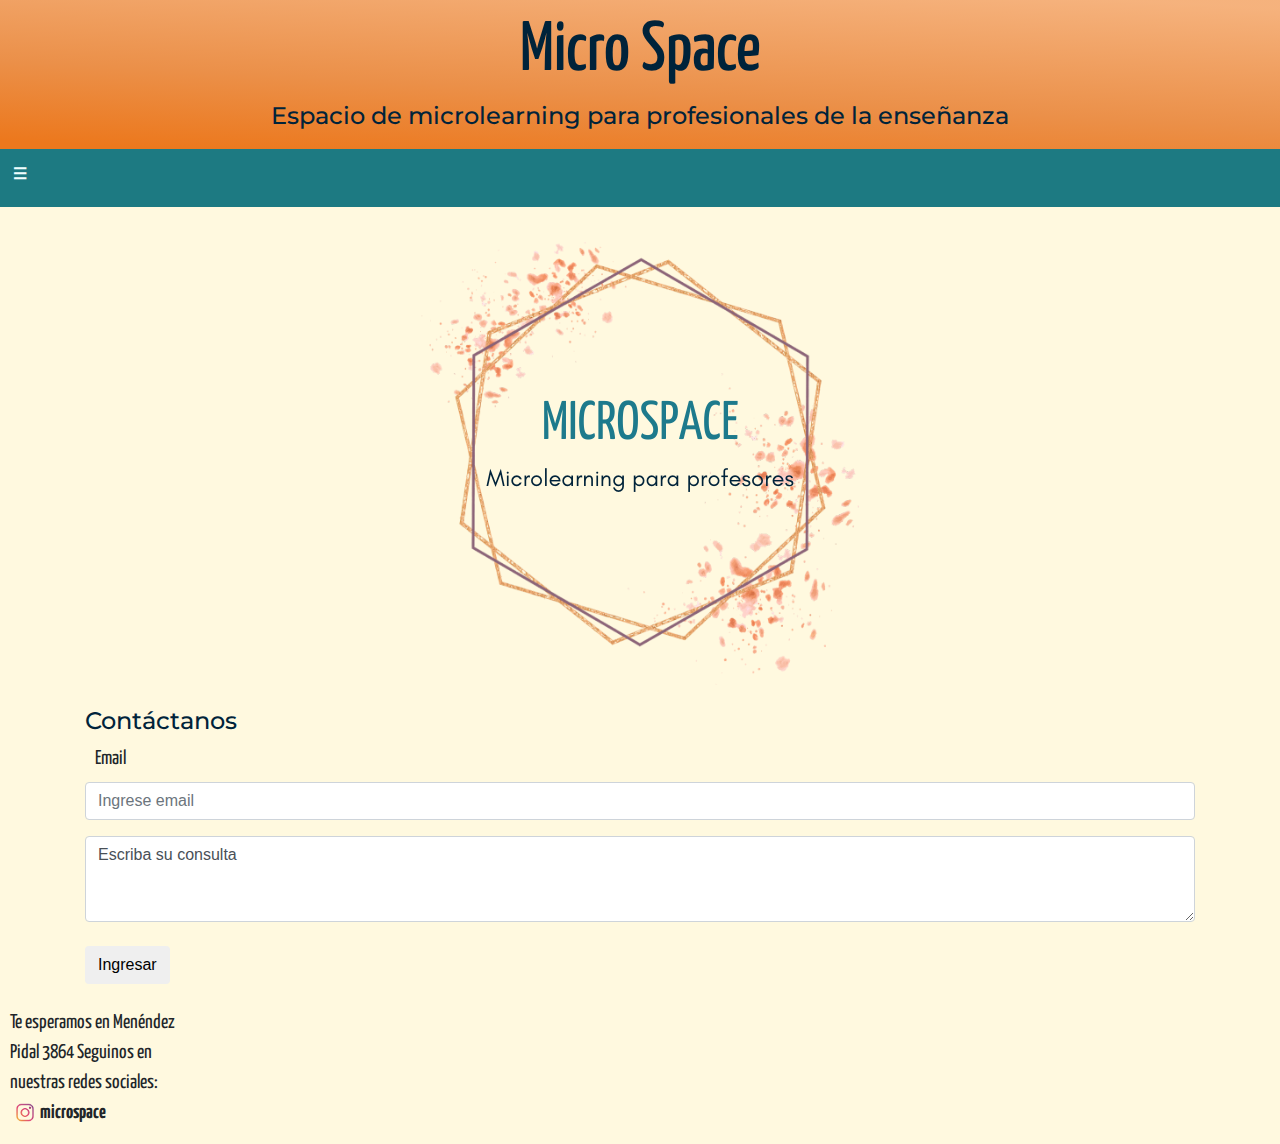
==== commit c0e09064: "construyendo el carrusel" ====
--- a/index.html
+++ b/index.html
@@ -14,7 +14,6 @@
     <link href="https://fonts.googleapis.com/css2?family=Montserrat+Alternates:wght@200&family=Montserrat:wght@200&display=swap" rel="stylesheet">
 </head>
 <body class=animacionAparecer>
-    <div class="contenedorIndex">
         <header class="titulo">
             <h1 class="fuenteTitulo">Micro Space</h1>
             <h2 class="subtitulo">Espacio de microlearning para profesionales de la enseñanza</h2>
--- a/style.css
+++ b/style.css
@@ -19,10 +19,10 @@
   animation-name: aparecer;
 }
 
-.contenedorIndex {
+/* .contenedorIndex {
   display: flex;
   flex-direction: column;
-}
+} */
 
 .titulo {
   padding-top: 10px;
@@ -110,6 +110,8 @@
 .subtitulo {
   font-family:'Montserrat', sans-serif;
   font-size: 1.5rem;
+  color: #00233a;
+  font-style: bold;
 }
 
 a {
@@ -131,8 +133,6 @@
   font-family: 'Yanone Kaffeesatz', sans-serif;
   font-size: 20px;
   padding-left: 10px;
-  /* justify-content: space-between; */
-  
 }
 
 /* Microlearning */
@@ -154,7 +154,6 @@
 }
 
 .Micro2 {
-  display: grid;
   grid-area: Micro2;
   align-items: center;
   justify-content: center;
@@ -374,7 +373,6 @@
 }
 
 .contenedorC1 {
-  display: grid;
   grid-area: C1;
   font-family: 'Yanone Kaffeesatz', sans-serif;
   font-size: 50px;
@@ -507,14 +505,12 @@
 
 
 .contenedorC2 {
-  display: grid;
   grid-area: C2;
   background-color: #1d7a82;
   align-content: center;
 }
 
 .contenedorC3 {
-  display: grid;
   grid-area: C3;
   font-family: 'Yanone Kaffeesatz', sans-serif;
   font-size: 50px;
@@ -649,7 +645,6 @@
 
 
 .contenedorC4 {
-  display: grid;
   grid-area: C4;
   background-color: #1d7a82;
   align-content: center;
@@ -682,7 +677,6 @@
 }
 
 .contenedorP1 {
-  display: grid;
   grid-area: P1;
   font-family: 'Yanone Kaffeesatz', sans-serif;
   font-size: 50px;
@@ -769,21 +763,18 @@
 
 
 .contenedorP2 {
-  display: grid;
   grid-area: P2;
   background-color: #1d7a82;
   align-content: center;
 }
 
 .contenedorP3 {
-  display: grid;
   grid-area: P3;
   background-color: #1d7a82;
   align-content: center;
 }
 
 .contenedorP4 {
-  display: grid;
   grid-area: P4;
   font-family: 'Yanone Kaffeesatz', sans-serif;
   font-size: 50px;
@@ -869,14 +860,12 @@
 }
 
 .contenedorP5 {
-  display: grid;
   grid-area: P5;
   background-color: #1d7a82;
   align-content: center;
 }
 
 .contenedorP6 {
-  display: grid;
   grid-area: P6;
   background-color: #1d7a82;
   align-content: center;
@@ -894,7 +883,7 @@
 
 
 /* Asesoramiento */
-.formulario0 {
+/* .formulario0 {
   display: flex;
   justify-content: center;
   margin-top: 20px;
@@ -934,7 +923,7 @@
   font-size: 30px;
   color: azure;
   background-color: #1d7a82
- }
-
-
-
+ } */
+
+
+
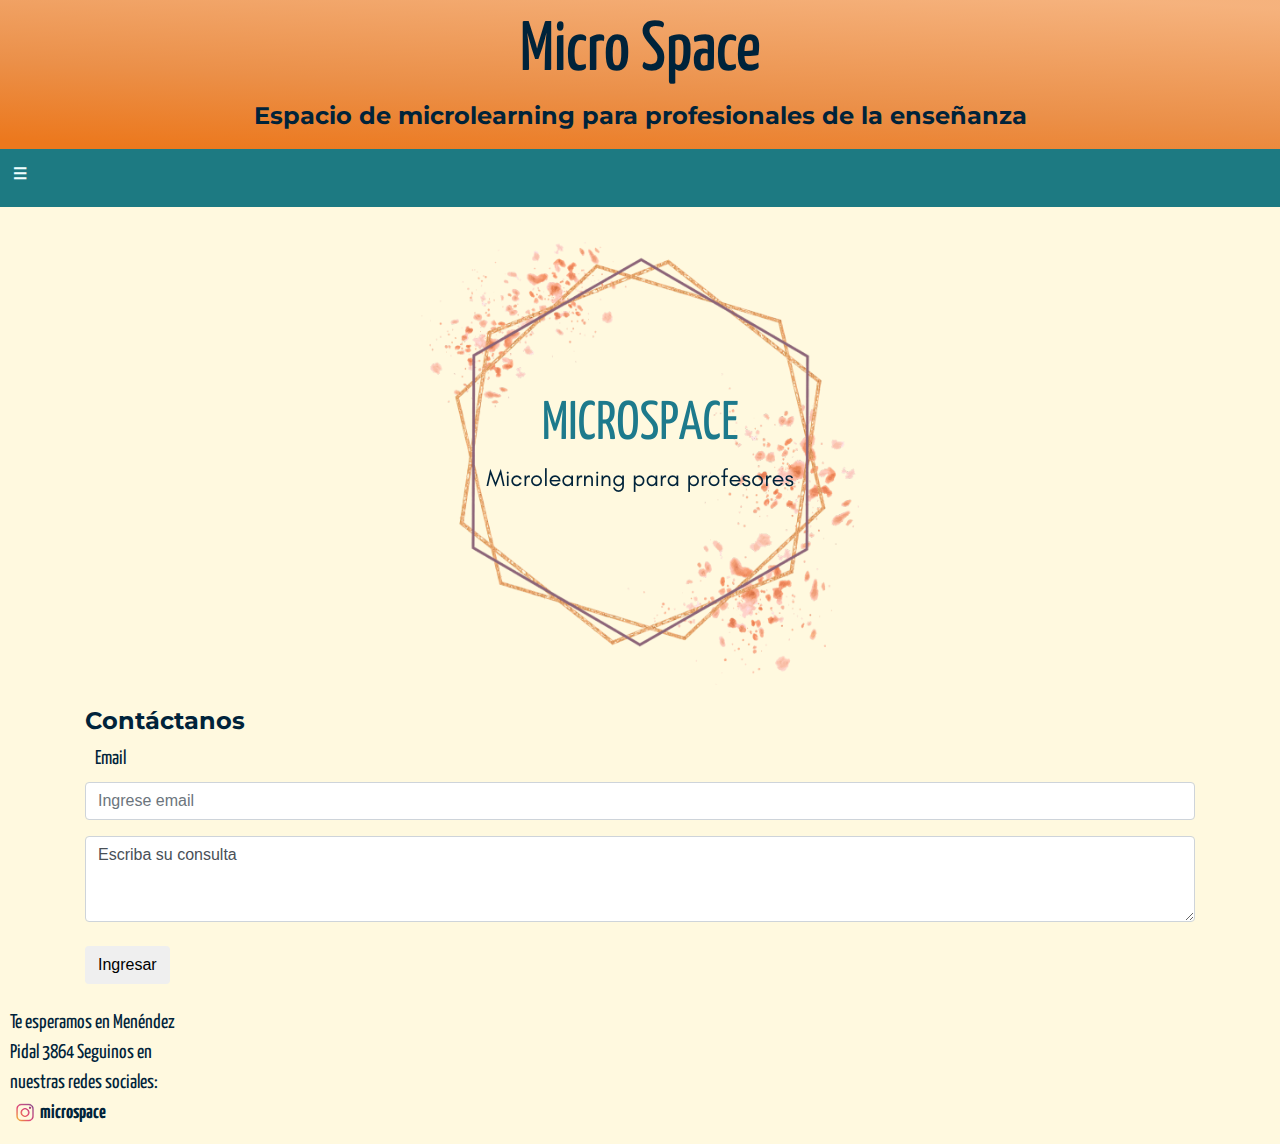
==== commit a076e39c: "Agregando BTS" ====
--- a/index.html
+++ b/index.html
@@ -24,7 +24,7 @@
             <ul>
                 <li><a href="index.html">Inicio</a></li>
                 <li><a href="microlearning.html">Microlearning</a></li>
-                <li><a href="programa-estudio.html">Cápsulas: programa de estudio</a></li>
+                <li><a href="programadeestudio.html">Cápsulas: programa de estudio</a></li>
                 <li><a href="abordaje-planificación.html">Cápsulas: la planificación docente</a></li>
                 <li><a href="sitios-interes.html">Sitios de interés</a></li>
             </ul>
--- a/style.css
+++ b/style.css
@@ -110,8 +110,8 @@
 .subtitulo {
   font-family:'Montserrat', sans-serif;
   font-size: 1.5rem;
-  color: #00233a;
-  font-style: bold;
+  font-weight: bolder;
+  color: #00233a;
 }
 
 a {
@@ -133,6 +133,7 @@
   font-family: 'Yanone Kaffeesatz', sans-serif;
   font-size: 20px;
   padding-left: 10px;
+  color: #00233a;
 }
 
 /* Microlearning */
@@ -359,308 +360,12 @@
 
 
 /* programa */
-
-.contenedorC {
-  padding-top: 20px;
-  display: grid;
-  grid-template-columns: repeat(2, 1fr);
-  grid-template-rows: repeat(2, 1fr);
-  grid-gap: 20px;
-  height: 100vh;
-  grid-template-areas:
-  "C1 C2"
-  "C4 C3"
-}
-
-.contenedorC1 {
-  grid-area: C1;
-  font-family: 'Yanone Kaffeesatz', sans-serif;
-  font-size: 50px;
-  text-align: center;
-  color: #00233a;
-  align-content: center;           
-}
-
-.contenedorC1:hover {
-    -webkit-animation: bounce-top 0.9s both;
-            animation: bounce-top 0.9s both;
-}
-
-/* ----------------------------------------------
- * Generated by Animista on 2021-5-22 1:23:18
- * Licensed under FreeBSD License.
- * See http://animista.net/license for more info. 
- * w: http://animista.net, t: @cssanimista
- * ---------------------------------------------- */
-
-/**
- * ----------------------------------------
- * animation bounce-top
- * ----------------------------------------
- */
- @-webkit-keyframes bounce-top {
-  0% {
-    -webkit-transform: translateY(-45px);
-            transform: translateY(-45px);
-    -webkit-animation-timing-function: ease-in;
-            animation-timing-function: ease-in;
-    opacity: 1;
-  }
-  24% {
-    opacity: 1;
-  }
-  40% {
-    -webkit-transform: translateY(-24px);
-            transform: translateY(-24px);
-    -webkit-animation-timing-function: ease-in;
-            animation-timing-function: ease-in;
-  }
-  65% {
-    -webkit-transform: translateY(-12px);
-            transform: translateY(-12px);
-    -webkit-animation-timing-function: ease-in;
-            animation-timing-function: ease-in;
-  }
-  82% {
-    -webkit-transform: translateY(-6px);
-            transform: translateY(-6px);
-    -webkit-animation-timing-function: ease-in;
-            animation-timing-function: ease-in;
-  }
-  93% {
-    -webkit-transform: translateY(-4px);
-            transform: translateY(-4px);
-    -webkit-animation-timing-function: ease-in;
-            animation-timing-function: ease-in;
-  }
-  25%,
-  55%,
-  75%,
-  87% {
-    -webkit-transform: translateY(0px);
-            transform: translateY(0px);
-    -webkit-animation-timing-function: ease-out;
-            animation-timing-function: ease-out;
-  }
-  100% {
-    -webkit-transform: translateY(0px);
-            transform: translateY(0px);
-    -webkit-animation-timing-function: ease-out;
-            animation-timing-function: ease-out;
-    opacity: 1;
-  }
-}
-@keyframes bounce-top {
-  0% {
-    -webkit-transform: translateY(-45px);
-            transform: translateY(-45px);
-    -webkit-animation-timing-function: ease-in;
-            animation-timing-function: ease-in;
-    opacity: 1;
-  }
-  24% {
-    opacity: 1;
-  }
-  40% {
-    -webkit-transform: translateY(-24px);
-            transform: translateY(-24px);
-    -webkit-animation-timing-function: ease-in;
-            animation-timing-function: ease-in;
-  }
-  65% {
-    -webkit-transform: translateY(-12px);
-            transform: translateY(-12px);
-    -webkit-animation-timing-function: ease-in;
-            animation-timing-function: ease-in;
-  }
-  82% {
-    -webkit-transform: translateY(-6px);
-            transform: translateY(-6px);
-    -webkit-animation-timing-function: ease-in;
-            animation-timing-function: ease-in;
-  }
-  93% {
-    -webkit-transform: translateY(-4px);
-            transform: translateY(-4px);
-    -webkit-animation-timing-function: ease-in;
-            animation-timing-function: ease-in;
-  }
-  25%,
-  55%,
-  75%,
-  87% {
-    -webkit-transform: translateY(0px);
-            transform: translateY(0px);
-    -webkit-animation-timing-function: ease-out;
-            animation-timing-function: ease-out;
-  }
-  100% {
-    -webkit-transform: translateY(0px);
-            transform: translateY(0px);
-    -webkit-animation-timing-function: ease-out;
-            animation-timing-function: ease-out;
-    opacity: 1;
-  }
-}
-
-
-.contenedorC2 {
-  grid-area: C2;
-  background-color: #1d7a82;
-  align-content: center;
-}
-
-.contenedorC3 {
-  grid-area: C3;
-  font-family: 'Yanone Kaffeesatz', sans-serif;
-  font-size: 50px;
-  text-align: center;
-  color: #00233a;
-  align-content: center;
-}
-
-.contenedorC3:hover {
-  -webkit-animation: bounce-top 0.9s both;
-          animation: bounce-top 0.9s both;
-}
-
-
-/* ----------------------------------------------
-* Generated by Animista on 2021-5-22 1:23:18
-* Licensed under FreeBSD License.
-* See http://animista.net/license for more info. 
-* w: http://animista.net, t: @cssanimista
-* ---------------------------------------------- */
-
-/**
-* ----------------------------------------
-* animation bounce-top
-* ----------------------------------------
-*/
-@-webkit-keyframes bounce-top {
-0% {
-  -webkit-transform: translateY(-45px);
-          transform: translateY(-45px);
-  -webkit-animation-timing-function: ease-in;
-          animation-timing-function: ease-in;
-  opacity: 1;
-}
-24% {
-  opacity: 1;
-}
-40% {
-  -webkit-transform: translateY(-24px);
-          transform: translateY(-24px);
-  -webkit-animation-timing-function: ease-in;
-          animation-timing-function: ease-in;
-}
-65% {
-  -webkit-transform: translateY(-12px);
-          transform: translateY(-12px);
-  -webkit-animation-timing-function: ease-in;
-          animation-timing-function: ease-in;
-}
-82% {
-  -webkit-transform: translateY(-6px);
-          transform: translateY(-6px);
-  -webkit-animation-timing-function: ease-in;
-          animation-timing-function: ease-in;
-}
-93% {
-  -webkit-transform: translateY(-4px);
-          transform: translateY(-4px);
-  -webkit-animation-timing-function: ease-in;
-          animation-timing-function: ease-in;
-}
-25%,
-55%,
-75%,
-87% {
-  -webkit-transform: translateY(0px);
-          transform: translateY(0px);
-  -webkit-animation-timing-function: ease-out;
-          animation-timing-function: ease-out;
-}
-100% {
-  -webkit-transform: translateY(0px);
-          transform: translateY(0px);
-  -webkit-animation-timing-function: ease-out;
-          animation-timing-function: ease-out;
-  opacity: 1;
-}
-}
-@keyframes bounce-top {
-0% {
-  -webkit-transform: translateY(-45px);
-          transform: translateY(-45px);
-  -webkit-animation-timing-function: ease-in;
-          animation-timing-function: ease-in;
-  opacity: 1;
-}
-24% {
-  opacity: 1;
-}
-40% {
-  -webkit-transform: translateY(-24px);
-          transform: translateY(-24px);
-  -webkit-animation-timing-function: ease-in;
-          animation-timing-function: ease-in;
-}
-65% {
-  -webkit-transform: translateY(-12px);
-          transform: translateY(-12px);
-  -webkit-animation-timing-function: ease-in;
-          animation-timing-function: ease-in;
-}
-82% {
-  -webkit-transform: translateY(-6px);
-          transform: translateY(-6px);
-  -webkit-animation-timing-function: ease-in;
-          animation-timing-function: ease-in;
-}
-93% {
-  -webkit-transform: translateY(-4px);
-          transform: translateY(-4px);
-  -webkit-animation-timing-function: ease-in;
-          animation-timing-function: ease-in;
-}
-25%,
-55%,
-75%,
-87% {
-  -webkit-transform: translateY(0px);
-          transform: translateY(0px);
-  -webkit-animation-timing-function: ease-out;
-          animation-timing-function: ease-out;
-}
-100% {
-  -webkit-transform: translateY(0px);
-          transform: translateY(0px);
-  -webkit-animation-timing-function: ease-out;
-          animation-timing-function: ease-out;
-  opacity: 1;
-}
-}
-
-
-
-.contenedorC4 {
-  grid-area: C4;
-  background-color: #1d7a82;
-  align-content: center;
-}
-
-.div__p {
-  font-family:'Montserrat', sans-serif;
-  font-size: 1.5rem;
-  font-weight: bold;
-  text-align: justify;
-  margin-left: 0.5rem;
-  margin-right: 0.5rem;
-  margin-top: 1rem;
-}
-
-/* programa */
+.transparente {
+  opacity:0.5;
+  filter:blur(2px)
+}
+
+/* planificación */
 
 .contenedorP {
   padding-top: 20px;
